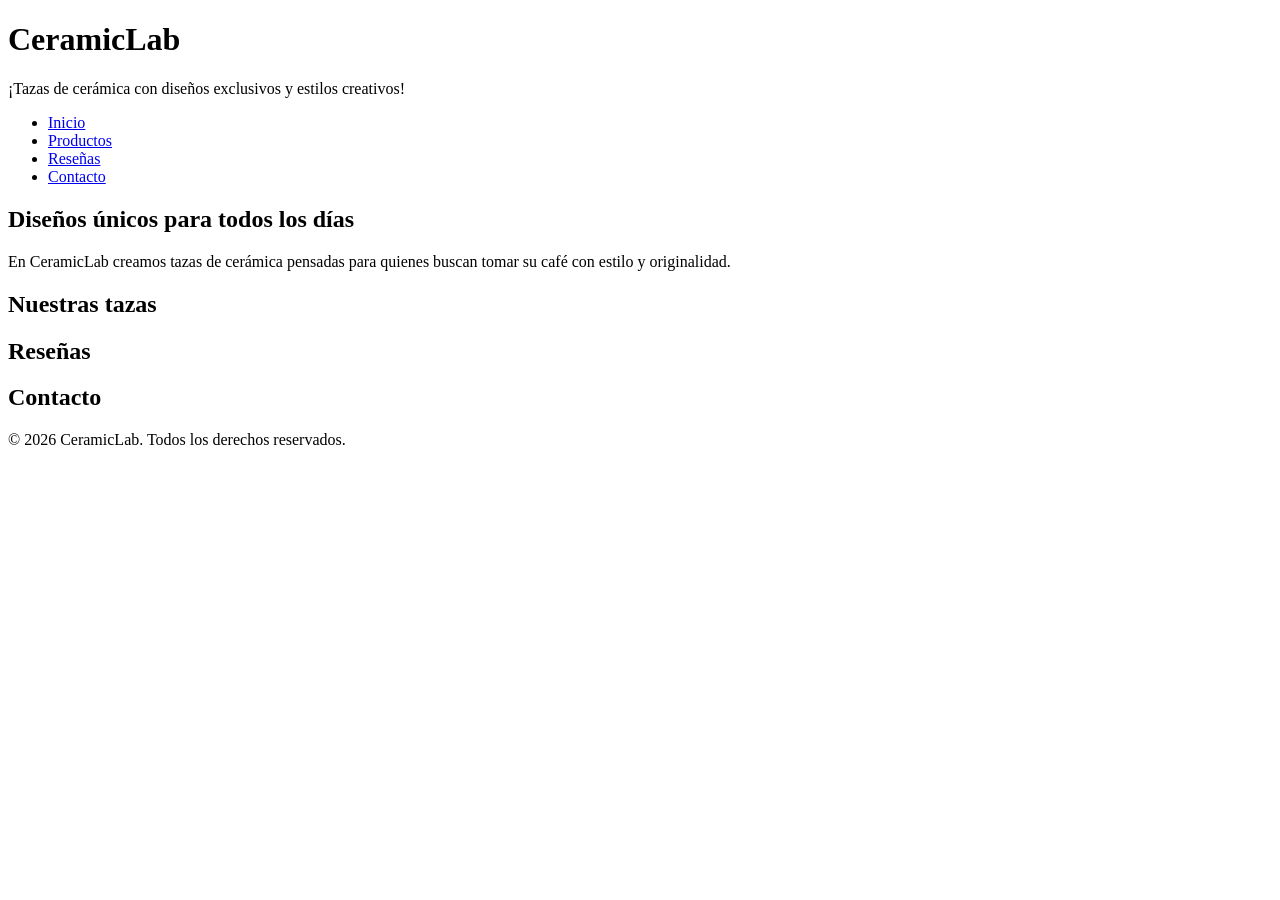
==== Index.html @ 9bfa986a "secciones y descripcion" ====
<!DOCTYPE html>
<html lang="es">
<head>
  <meta charset="UTF-8">
  <meta name="viewport" content="width=device-width, initial-scale=1.0">
  <title>CeramicLab</title>
</head>
<body>

  <header>
    <h1>CeramicLab</h1>
    <p>¡Tazas de cerámica con diseños exclusivos y estilos creativos!</p>
  </header>

  <nav>
    <ul>
      <li><a href="#inicio">Inicio</a></li>
      <li><a href="#productos">Productos</a></li>
      <li><a href="#resenas">Reseñas</a></li>
      <li><a href="#contacto">Contacto</a></li>
    </ul>
  </nav>

  <main>
    <section id="inicio">
      <h2>Diseños únicos para todos los días</h2>
      <p>En CeramicLab creamos tazas de cerámica pensadas para quienes buscan tomar su café con estilo y originalidad.</p>
    </section>

    <section id="productos">
      <h2>Nuestras tazas</h2>
    </section>

    <section id="resenas">
      <h2>Reseñas</h2>
    </section>

    <section id="contacto">
      <h2>Contacto</h2>
    </section>
  </main>

  <footer>
    <p>© 2026 CeramicLab. Todos los derechos reservados.</p>
  </footer>

</body>
</html>
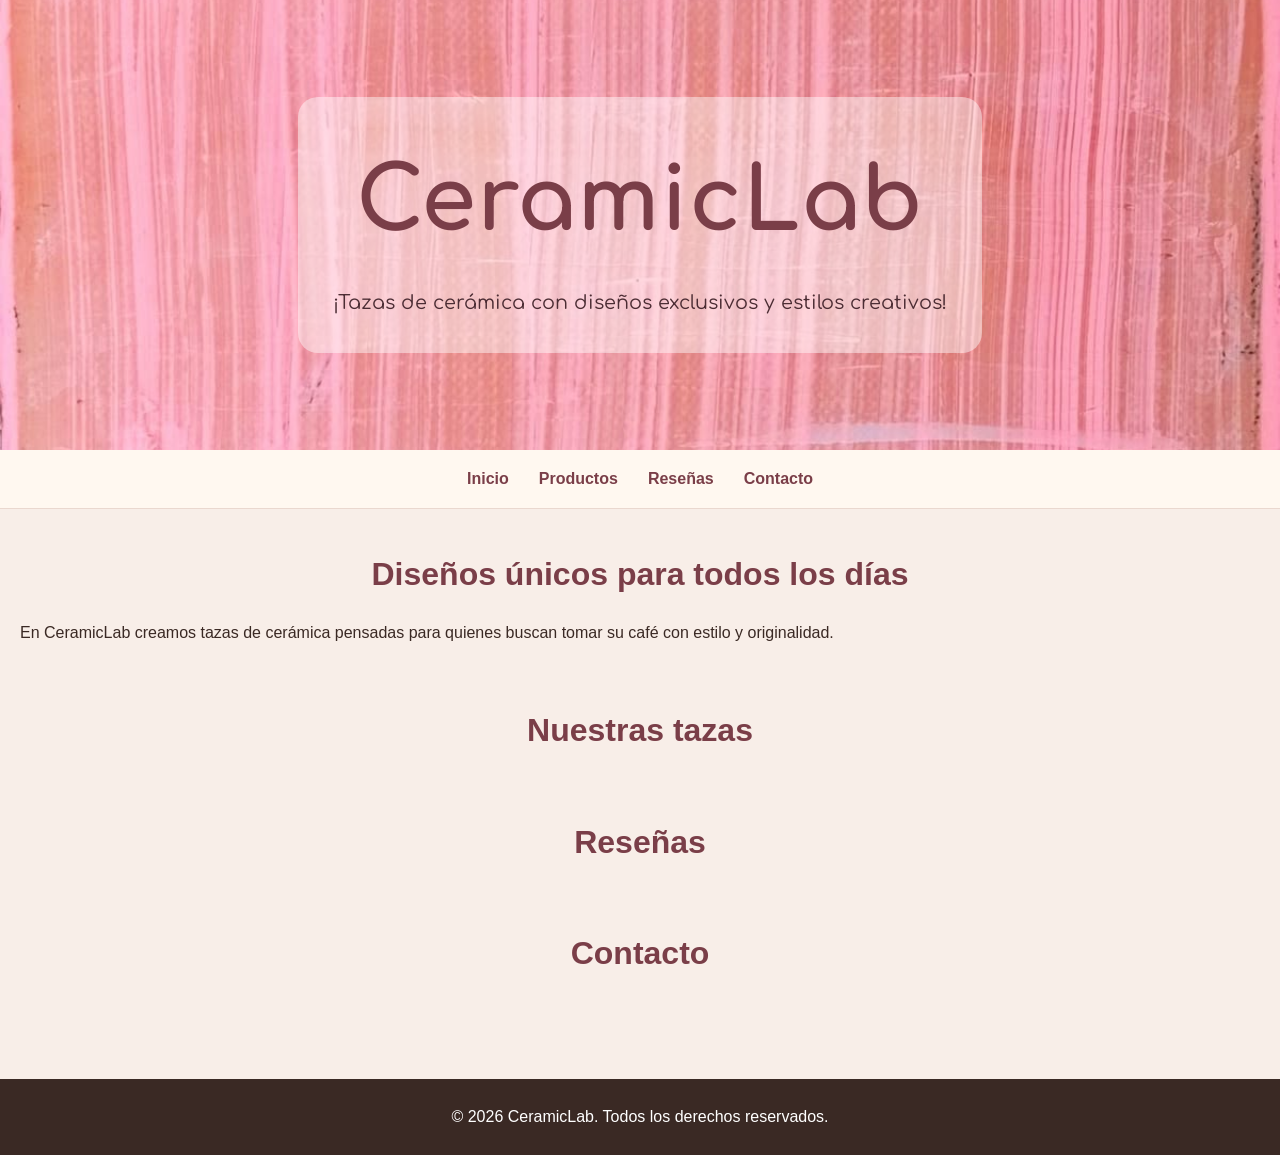
==== commit fa5a9b41: "correccion de estilo y fondo de portada" ====
--- a/Index.html
+++ b/Index.html
@@ -4,13 +4,20 @@
   <meta charset="UTF-8">
   <meta name="viewport" content="width=device-width, initial-scale=1.0">
   <title>CeramicLab</title>
-</head>
+  <link rel="preconnect" href="https://fonts.googleapis.com">
+  <link rel="preconnect" href="https://fonts.gstatic.com" crossorigin>
+  <link href="https://fonts.googleapis.com/css2?family=Comfortaa:wght@400;700&display=swap" rel="stylesheet">
+  <link rel="stylesheet" href="styles.css">
+  </head>
 <body>
 
-  <header>
+    <header class="hero" id="inicio">
+  <div class="hero-contenido">
     <h1>CeramicLab</h1>
     <p>¡Tazas de cerámica con diseños exclusivos y estilos creativos!</p>
-  </header>
+  </div>
+</header>
+
 
   <nav>
     <ul>
@@ -22,7 +29,7 @@
   </nav>
 
   <main>
-    <section id="inicio">
+    <section id="presentación">
       <h2>Diseños únicos para todos los días</h2>
       <p>En CeramicLab creamos tazas de cerámica pensadas para quienes buscan tomar su café con estilo y originalidad.</p>
     </section>
--- a/styles.css
+++ b/styles.css
@@ -0,0 +1,276 @@
+/* RESET GENERAL */
+* {
+  margin: 0;
+  padding: 0;
+  box-sizing: border-box;
+}
+
+/* ESTILOS GENERALES */
+body {
+  font-family: Arial, sans-serif;
+  background-color: #f8eee8;
+  color: #3a2924;
+  line-height: 1.6;
+}
+
+/* PORTADA / HERO */
+.hero {
+  background-image: url("./imagenes/Fondo-CL.jpg");
+  background-size: cover;
+  background-position: center;
+  background-repeat: no-repeat;
+  min-height: 450px;
+  display: flex;
+  justify-content: center;
+  align-items: center;
+  text-align: center;
+  padding: 40px 20px;
+}
+
+.hero-contenido {
+  background-color: rgba(255, 255, 255, 0.45);
+  padding: 35px;
+  border-radius: 20px;
+  max-width: 700px;
+}
+
+.hero h1 {
+  font-family: "Comfortaa", sans-serif;
+  font-size: 5.5rem;
+  color: #7a3e48;
+  margin-bottom: 15px;
+  letter-spacing: 1px;
+}
+
+.hero p {
+  font-family: "Comfortaa", sans-serif;
+  font-size: 1.2rem;
+  color: #4b2c33;
+}
+
+/* NAVEGACIÓN */
+nav {
+  background-color: #fff8f0;
+  padding: 16px 20px;
+  border-bottom: 1px solid #ead8cf;
+}
+
+nav ul {
+  list-style: none;
+  display: flex;
+  justify-content: center;
+  gap: 30px;
+  flex-wrap: wrap;
+}
+
+nav a {
+  text-decoration: none;
+  color: #7a3e48;
+  font-weight: bold;
+}
+
+nav a:hover {
+  color: #c97b63;
+}
+
+/* CONTENIDO PRINCIPAL */
+main {
+  padding: 40px 20px;
+}
+
+section {
+  margin-bottom: 60px;
+}
+
+section h2 {
+  text-align: center;
+  font-size: 2rem;
+  color: #7a3e48;
+  margin-bottom: 20px;
+}
+
+/* INICIO */
+#presentacion {
+  max-width: 900px;
+  margin: 0 auto 60px auto;
+  text-align: center;
+}
+
+#presentacion p {
+  font-size: 1.1rem;
+}
+
+/* PRODUCTOS CON FLEXBOX */
+.productos-contenedor {
+  display: flex;
+  justify-content: center;
+  gap: 25px;
+  flex-wrap: wrap;
+}
+
+.card-producto {
+  background-color: #fffaf5;
+  width: 280px;
+  padding: 20px;
+  border-radius: 18px;
+  box-shadow: 0 4px 14px rgba(90, 56, 48, 0.15);
+  text-align: center;
+}
+
+.card-producto img {
+  width: 100%;
+  height: 220px;
+  object-fit: cover;
+  border-radius: 14px;
+  margin-bottom: 15px;
+}
+
+.card-producto h3 {
+  color: #7a3e48;
+  margin-bottom: 10px;
+}
+
+.card-producto p {
+  margin-bottom: 12px;
+}
+
+.precio {
+  display: block;
+  font-weight: bold;
+  color: #c97b63;
+  font-size: 1.2rem;
+  margin-bottom: 15px;
+}
+
+.card-producto button {
+  background-color: #c97b63;
+  color: white;
+  border: none;
+  padding: 10px 18px;
+  border-radius: 25px;
+  cursor: pointer;
+}
+
+.card-producto button:hover {
+  background-color: #a95f4d;
+}
+
+/* RESEÑAS CON GRID */
+.resenas-contenedor {
+  display: grid;
+  grid-template-columns: repeat(3, 1fr);
+  gap: 25px;
+  max-width: 1000px;
+  margin: 0 auto;
+}
+
+.card-resena {
+  background-color: #fffaf5;
+  padding: 25px;
+  border-radius: 18px;
+  box-shadow: 0 4px 14px rgba(90, 56, 48, 0.12);
+}
+
+.card-resena h3 {
+  color: #7a3e48;
+  margin-bottom: 10px;
+}
+
+/* CONTACTO */
+#contacto {
+  max-width: 700px;
+  margin: 0 auto 60px auto;
+}
+
+form {
+  background-color: #fffaf5;
+  padding: 30px;
+  border-radius: 18px;
+  box-shadow: 0 4px 14px rgba(90, 56, 48, 0.12);
+}
+
+label {
+  display: block;
+  margin-bottom: 8px;
+  font-weight: bold;
+  color: #7a3e48;
+}
+
+input,
+textarea {
+  width: 100%;
+  padding: 12px;
+  margin-bottom: 18px;
+  border: 1px solid #d8b8ad;
+  border-radius: 10px;
+  font-family: Arial, sans-serif;
+}
+
+textarea {
+  min-height: 120px;
+  resize: vertical;
+}
+
+input:focus,
+textarea:focus {
+  outline: none;
+  border-color: #c97b63;
+}
+
+form button {
+  background-color: #7a3e48;
+  color: white;
+  border: none;
+  padding: 12px 22px;
+  border-radius: 25px;
+  cursor: pointer;
+}
+
+form button:hover {
+  background-color: #5e2f38;
+}
+
+/* FOOTER */
+footer {
+  background-color: #3a2924;
+  color: white;
+  text-align: center;
+  padding: 25px 20px;
+}
+
+/* RESPONSIVE */
+@media (max-width: 768px) {
+  .hero {
+    min-height: 360px;
+    padding: 30px 15px;
+  }
+
+  .hero h1 {
+    font-size: 2.4rem;
+  }
+
+  .hero p {
+    font-size: 1rem;
+  }
+
+  .hero-contenido {
+    padding: 25px;
+  }
+
+  nav ul {
+    flex-direction: column;
+    gap: 12px;
+  }
+
+  main {
+    padding: 30px 15px;
+  }
+
+  .resenas-contenedor {
+    grid-template-columns: 1fr;
+  }
+
+  form {
+    padding: 22px;
+  }
+}
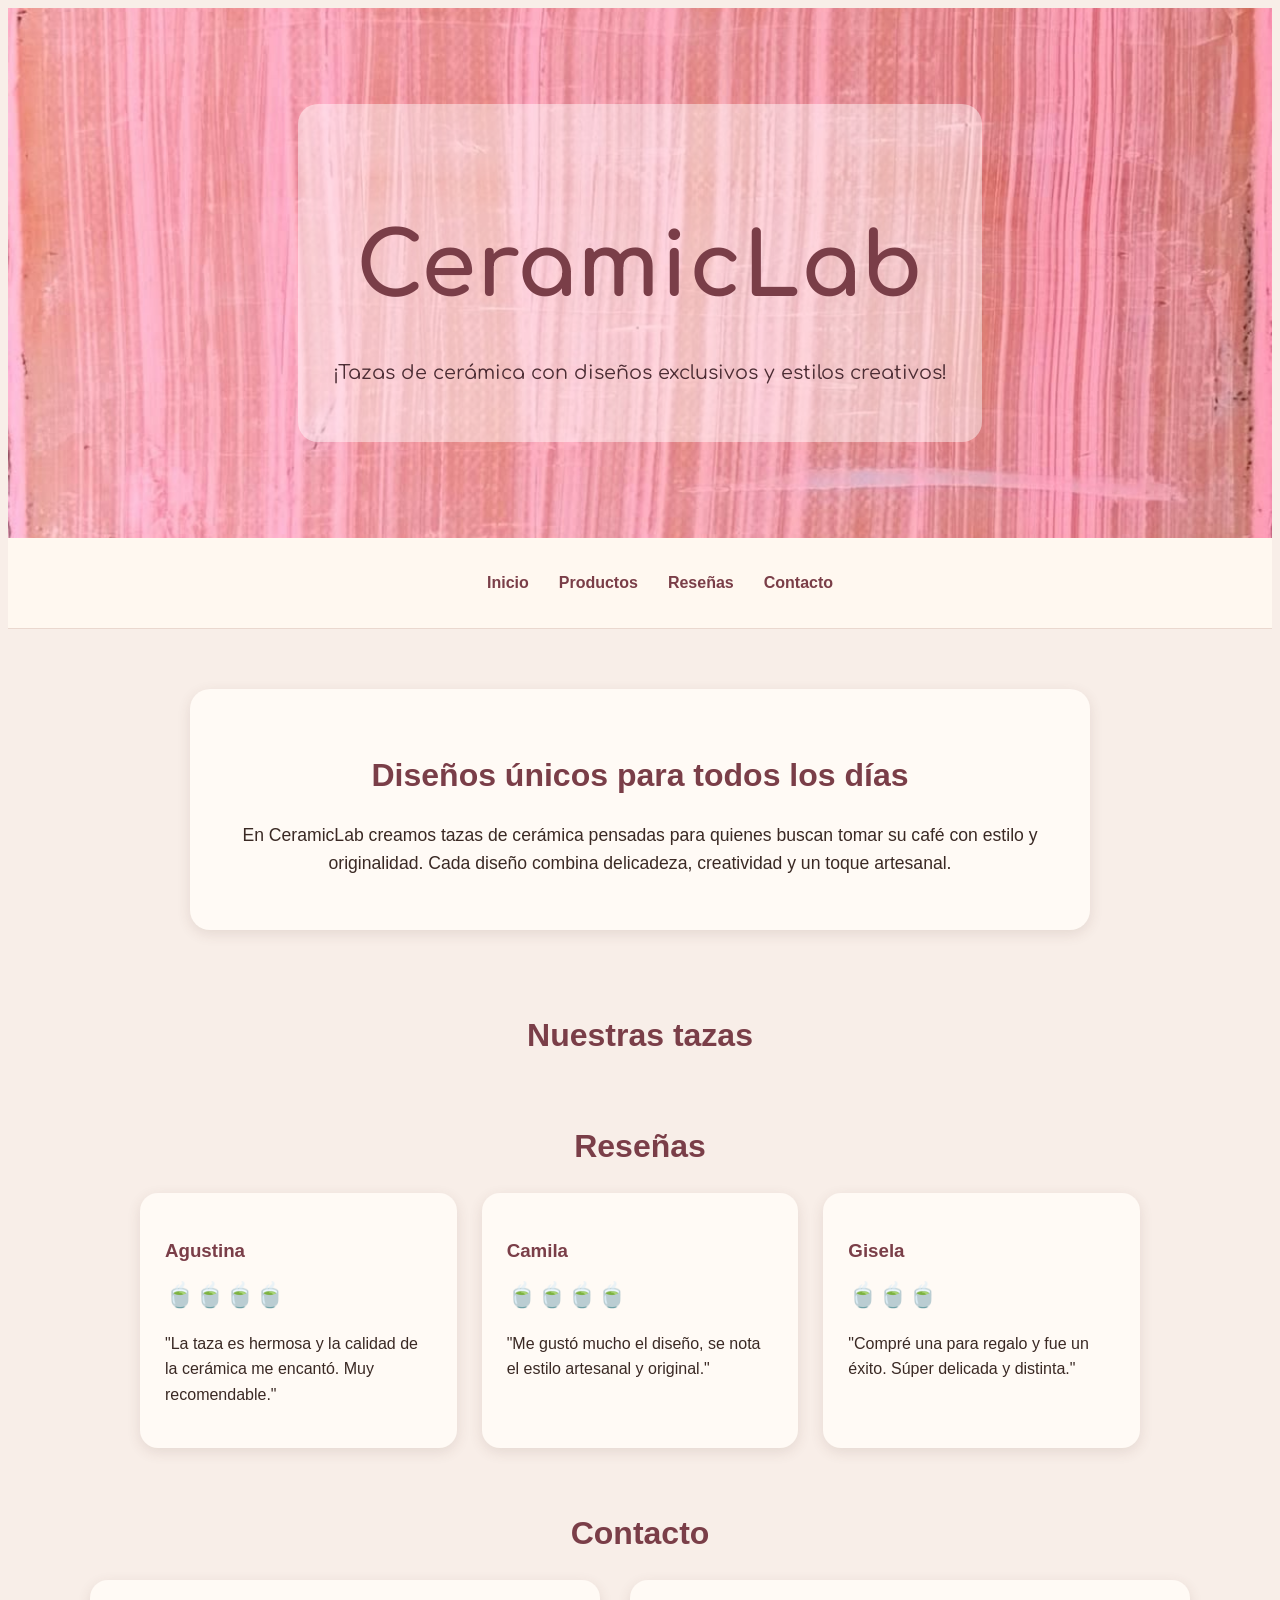
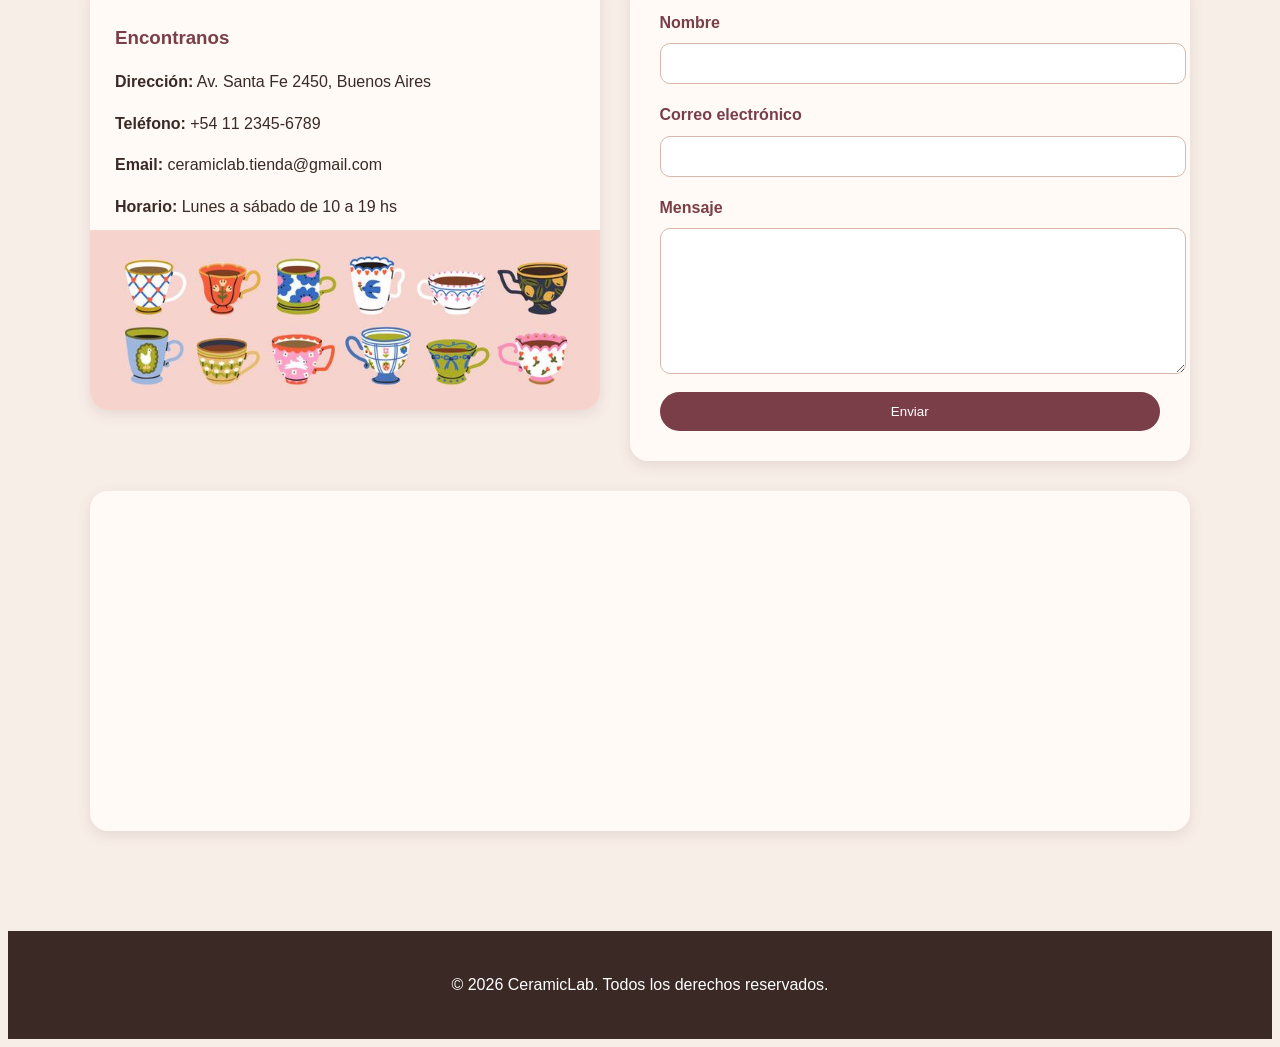
==== commit 82699a70: "README + Mejoras de diseño css" ====
--- a/Index.html
+++ b/Index.html
@@ -29,22 +29,86 @@
   </nav>
 
   <main>
-    <section id="presentación">
-      <h2>Diseños únicos para todos los días</h2>
-      <p>En CeramicLab creamos tazas de cerámica pensadas para quienes buscan tomar su café con estilo y originalidad.</p>
-    </section>
+  <section id="presentacion" class="presentacion">
+  <div class="presentacion-caja">
+    <h2>Diseños únicos para todos los días</h2>
+    <p>
+      En CeramicLab creamos tazas de cerámica pensadas para quienes buscan
+      tomar su café con estilo y originalidad. Cada diseño combina delicadeza,
+      creatividad y un toque artesanal.
+    </p>
+  </div>
+</section>
 
     <section id="productos">
       <h2>Nuestras tazas</h2>
     </section>
 
     <section id="resenas">
-      <h2>Reseñas</h2>
-    </section>
+  <h2>Reseñas</h2>
+
+  <div class="resenas-contenedor">
+    <article class="card-resena">
+      <h3>Agustina</h3>
+      <div class="rating">🍵🍵🍵🍵</div>
+      <p>"La taza es hermosa y la calidad de la cerámica me encantó. Muy recomendable."</p>
+    </article>
+
+    <article class="card-resena">
+      <h3>Camila</h3>
+      <div class="rating">🍵🍵🍵🍵</div>
+      <p>"Me gustó mucho el diseño, se nota el estilo artesanal y original."</p>
+    </article>
+
+    <article class="card-resena">
+      <h3>Gisela</h3>
+      <div class="rating">🍵🍵🍵</div>
+      <p>"Compré una para regalo y fue un éxito. Súper delicada y distinta."</p>
+    </article>
+  </div>
+</section>
 
     <section id="contacto">
-      <h2>Contacto</h2>
-    </section>
+  <h2>Contacto</h2>
+
+  <div class="contacto-contenedor">
+    <div class="info-contacto">
+  <h3>Encontranos</h3>
+  <p><strong>Dirección:</strong> Av. Santa Fe 2450, Buenos Aires</p>
+  <p><strong>Teléfono:</strong> +54 11 2345-6789</p>
+  <p><strong>Email:</strong> ceramiclab.tienda@gmail.com</p>
+  <p><strong>Horario:</strong> Lunes a sábado de 10 a 19 hs</p>
+
+  <figure class="imagen-tazas-contacto">
+    <img src="imagenes/Tazas.jpg" alt="Ilustración decorativa de varias tazas" loading="lazy">
+  </figure>
+</div>
+
+    <form action="https://formspree.io/f/xykodpkn" method="POST">
+      <label for="nombre">Nombre</label>
+      <input type="text" id="nombre" name="nombre" required>
+
+      <label for="email">Correo electrónico</label>
+      <input type="email" id="email" name="email" required>
+
+      <label for="mensaje">Mensaje</label>
+      <textarea id="mensaje" name="mensaje" required></textarea>
+
+      <button type="submit">Enviar</button>
+    </form>
+
+    <div class="mapa">
+      <iframe
+        src="https://www.google.com/maps?q=Av.%20Santa%20Fe%202450,%20Buenos%20Aires&output=embed"
+        width="100%"
+        height="300"
+        style="border:0;"
+        allowfullscreen=""
+        loading="lazy">
+      </iframe>
+    </div>
+  </div>
+</section>
   </main>
 
   <footer>
--- a/styles.css
+++ b/styles.css
@@ -1,5 +1,5 @@
-/* RESET GENERAL */
-* {
+
+{
   margin: 0;
   padding: 0;
   box-sizing: border-box;
@@ -13,7 +13,7 @@
   line-height: 1.6;
 }
 
-/* PORTADA / HERO */
+/* PORTADA */
 .hero {
   background-image: url("./imagenes/Fondo-CL.jpg");
   background-size: cover;
@@ -100,12 +100,20 @@
   font-size: 1.1rem;
 }
 
-/* PRODUCTOS CON FLEXBOX */
-.productos-contenedor {
+
+.presentacion {
   display: flex;
   justify-content: center;
-  gap: 25px;
-  flex-wrap: wrap;
+  padding: 20px;
+}
+
+.presentacion-caja {
+  max-width: 900px;
+  background-color: #fffaf5;
+  padding: 35px;
+  border-radius: 20px;
+  box-shadow: 0 4px 14px rgba(90, 56, 48, 0.12);
+  text-align: center;
 }
 
 .card-producto {
@@ -176,11 +184,83 @@
   margin-bottom: 10px;
 }
 
-/* CONTACTO */
-#contacto {
-  max-width: 700px;
-  margin: 0 auto 60px auto;
-}
+.rating {
+  font-size: 1.5rem;
+  margin-bottom: 10px;
+  color: #c97b63;
+}
+
+.contacto-contenedor {
+  display: grid;
+  grid-template-columns: minmax(280px, 1fr) minmax(380px, 1.1fr);
+  grid-template-rows: auto auto;
+  gap: 30px;
+  align-items: start;
+  max-width: 1100px;
+  margin: 0 auto 30px;
+}
+
+.info-contacto,
+.contacto-contenedor form {
+  min-height: 300px;
+}
+
+.contacto-contenedor form {
+  display: flex;
+  flex-direction: column;
+  justify-content: space-between;
+  grid-column: 2 / 3;
+  grid-row: 1 / 2;
+  min-width: 280px;
+  align-self: start;
+}
+
+.mapa {
+  grid-column: 1 / -1;
+  grid-row: 2 / 3;
+  background-color: #fffaf5;
+  padding: 20px;
+  border-radius: 18px;
+  overflow: hidden;
+  box-shadow: 0 4px 14px rgba(90, 56, 48, 0.12);
+}
+
+.info-contacto {
+  background-color: #fffaf5;
+  padding: 25px;
+  border-radius: 18px;
+  box-shadow: 0 4px 14px rgba(90, 56, 48, 0.12);
+}
+
+.info-contacto h3 {
+  color: #7a3e48;
+  margin-bottom: 15px;
+}
+
+.info-contacto p {
+  margin-bottom: 10px;
+}
+
+.mapa iframe {
+  display: block;
+  width: 100%;
+  min-height: 260px;
+  border: 0;
+}
+.imagen-tazas-contacto {
+  margin: auto -25px -25px -25px;
+  overflow: hidden;
+  border-radius: 0 0 18px 18px;
+}
+
+.imagen-tazas-contacto img {
+  width: 100%;
+  height: 180px;
+  display: block;
+  object-fit: cover;
+  object-position: center;
+}
+
 
 form {
   background-color: #fffaf5;
